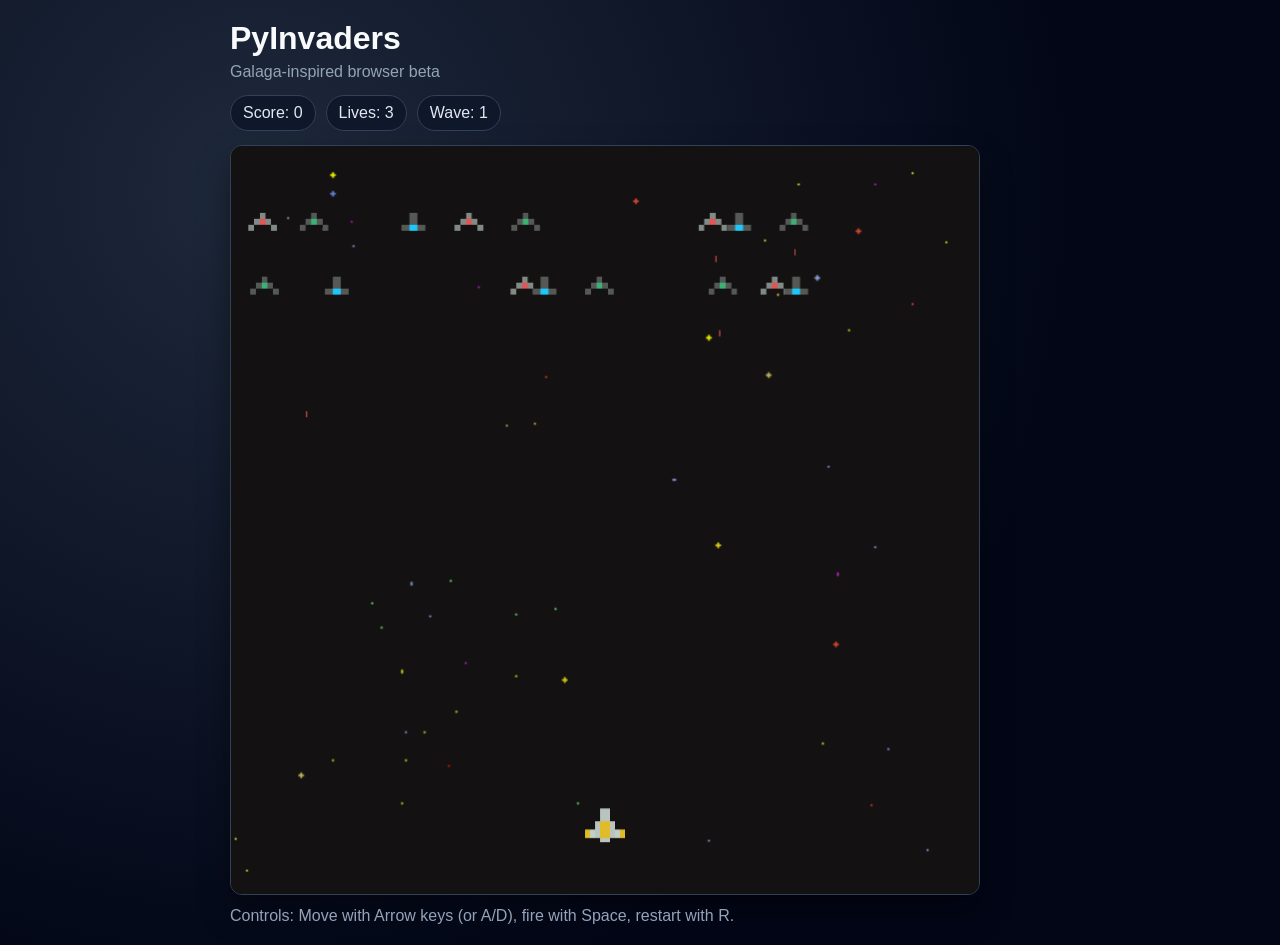
==== web/index.html @ b175267f "feat: add playable web beta and GitHub Pages deployment" ====
<!doctype html>
<html lang="en">
  <head>
    <meta charset="UTF-8" />
    <meta name="viewport" content="width=device-width, initial-scale=1.0" />
    <title>PyInvaders</title>
    <link rel="stylesheet" href="./styles.css" />
  </head>
  <body>
    <main class="app">
      <header class="header">
        <h1>PyInvaders</h1>
        <p>Galaga-inspired browser beta</p>
      </header>

      <section class="hud">
        <div class="chip">Score: <span id="score">0</span></div>
        <div class="chip">Lives: <span id="lives">3</span></div>
        <div class="chip">Wave: <span id="wave">1</span></div>
      </section>

      <canvas id="game" width="750" height="750" aria-label="PyInvaders game canvas"></canvas>

      <footer class="footer">
        Controls: Move with Arrow keys (or A/D), fire with Space, restart with R.
      </footer>
    </main>

    <script src="./game.js"></script>
  </body>
</html>
---- web/styles.css ----
* {
  box-sizing: border-box;
}

body {
  margin: 0;
  min-height: 100vh;
  font-family: Inter, Segoe UI, Roboto, Arial, sans-serif;
  color: #e2e8f0;
  background: radial-gradient(circle at 20% 20%, #1e293b, #020617 65%);
}

.app {
  max-width: 860px;
  margin: 0 auto;
  padding: 20px;
}

.header h1 {
  margin: 0;
  font-size: 2rem;
  color: #f8fafc;
}

.header p {
  margin: 6px 0 0;
  color: #94a3b8;
}

.hud {
  margin: 14px 0;
  display: flex;
  gap: 10px;
  flex-wrap: wrap;
}

.chip {
  padding: 8px 12px;
  border-radius: 999px;
  background: #0f172a;
  border: 1px solid #334155;
}

#game {
  width: 100%;
  max-width: 750px;
  height: auto;
  border: 1px solid #334155;
  border-radius: 12px;
  display: block;
  box-shadow: 0 16px 32px rgba(0, 0, 0, 0.4);
}

.footer {
  margin-top: 12px;
  color: #94a3b8;
}
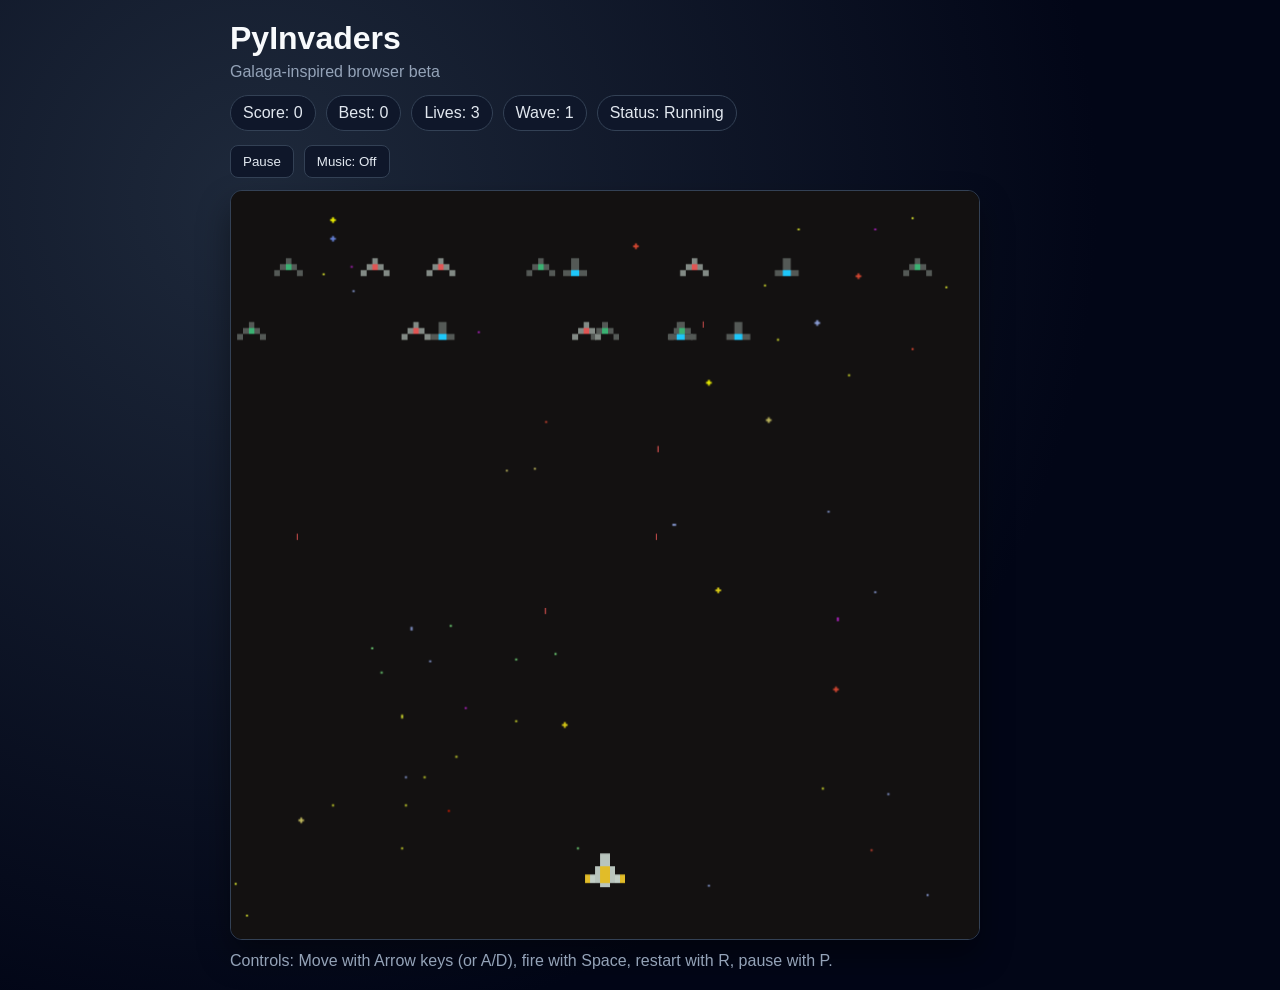
==== commit 50092329: "feat: add powerups, audio toggle, pause, and expanded HUD" ====
--- a/web/index.html
+++ b/web/index.html
@@ -15,14 +15,21 @@
 
       <section class="hud">
         <div class="chip">Score: <span id="score">0</span></div>
+        <div class="chip">Best: <span id="best">0</span></div>
         <div class="chip">Lives: <span id="lives">3</span></div>
         <div class="chip">Wave: <span id="wave">1</span></div>
+        <div class="chip">Status: <span id="status">Running</span></div>
+      </section>
+
+      <section class="controls">
+        <button id="pause-btn" type="button">Pause</button>
+        <button id="audio-btn" type="button">Music: Off</button>
       </section>
 
       <canvas id="game" width="750" height="750" aria-label="PyInvaders game canvas"></canvas>
 
       <footer class="footer">
-        Controls: Move with Arrow keys (or A/D), fire with Space, restart with R.
+        Controls: Move with Arrow keys (or A/D), fire with Space, restart with R, pause with P.
       </footer>
     </main>
 
--- a/web/styles.css
+++ b/web/styles.css
@@ -34,6 +34,25 @@
   flex-wrap: wrap;
 }
 
+.controls {
+  margin: 0 0 12px;
+  display: flex;
+  gap: 10px;
+}
+
+.controls button {
+  border: 1px solid #334155;
+  border-radius: 8px;
+  background: #0f172a;
+  color: #e2e8f0;
+  padding: 8px 12px;
+  cursor: pointer;
+}
+
+.controls button:hover {
+  background: #1e293b;
+}
+
 .chip {
   padding: 8px 12px;
   border-radius: 999px;
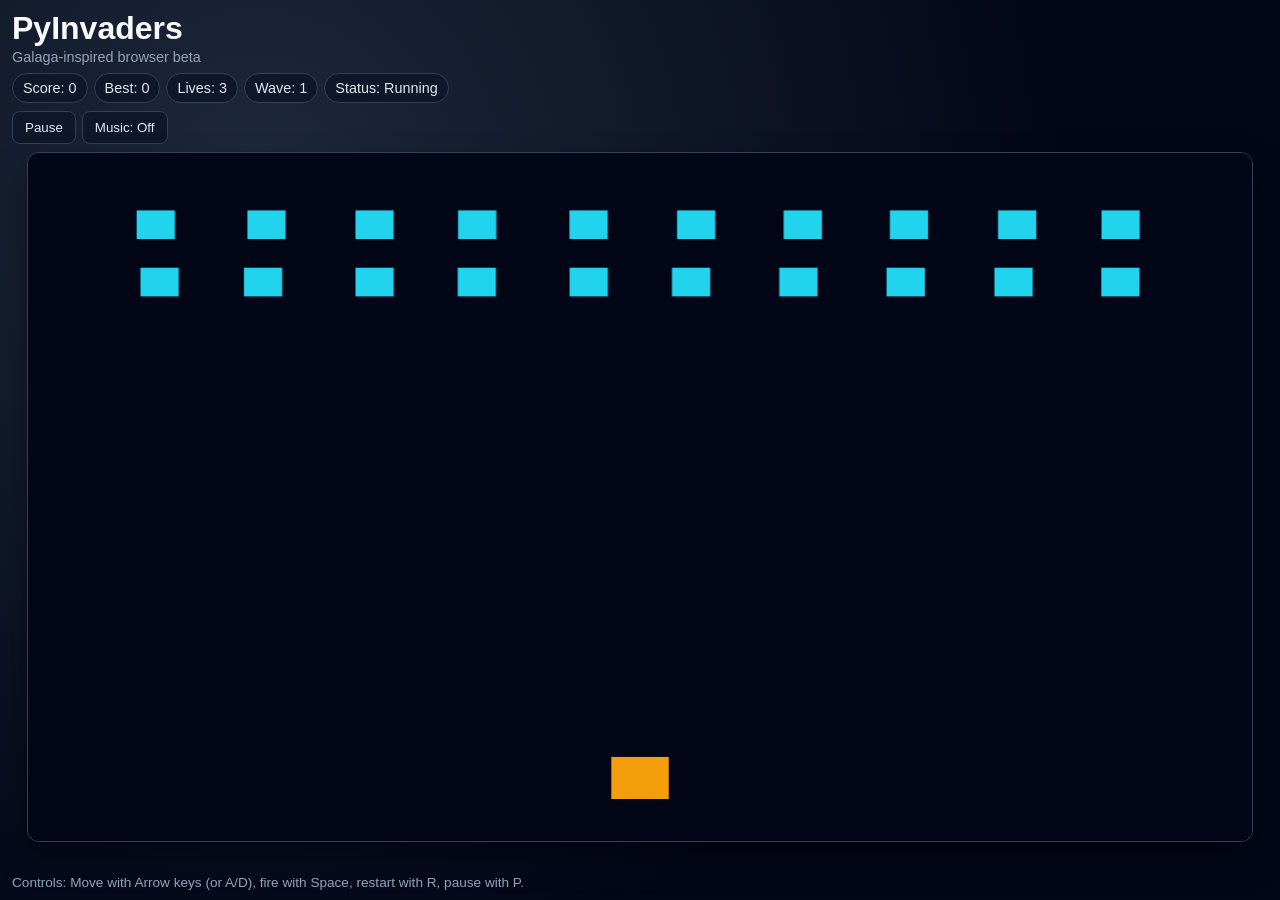
==== commit 29dea266: "feat: add boss mothership bombs and brighter projectile effects" ====
--- a/web/index.html
+++ b/web/index.html
@@ -26,7 +26,7 @@
         <button id="audio-btn" type="button">Music: Off</button>
       </section>
 
-      <canvas id="game" width="750" height="750" aria-label="PyInvaders game canvas"></canvas>
+      <canvas id="game" width="1280" height="720" aria-label="PyInvaders game canvas"></canvas>
 
       <footer class="footer">
         Controls: Move with Arrow keys (or A/D), fire with Space, restart with R, pause with P.
--- a/web/styles.css
+++ b/web/styles.css
@@ -4,16 +4,21 @@
 
 body {
   margin: 0;
-  min-height: 100vh;
+  height: 100vh;
+  overflow: hidden;
   font-family: Inter, Segoe UI, Roboto, Arial, sans-serif;
   color: #e2e8f0;
   background: radial-gradient(circle at 20% 20%, #1e293b, #020617 65%);
 }
 
 .app {
-  max-width: 860px;
+  height: 100vh;
+  max-width: 1400px;
   margin: 0 auto;
-  padding: 20px;
+  padding: 10px 12px;
+  display: grid;
+  grid-template-rows: auto auto auto 1fr auto;
+  gap: 8px;
 }
 
 .header h1 {
@@ -23,21 +28,22 @@
 }
 
 .header p {
-  margin: 6px 0 0;
+  margin: 2px 0 0;
   color: #94a3b8;
+  font-size: 0.9rem;
 }
 
 .hud {
-  margin: 14px 0;
+  margin: 0;
   display: flex;
-  gap: 10px;
+  gap: 6px;
   flex-wrap: wrap;
 }
 
 .controls {
-  margin: 0 0 12px;
+  margin: 0;
   display: flex;
-  gap: 10px;
+  gap: 6px;
 }
 
 .controls button {
@@ -54,23 +60,26 @@
 }
 
 .chip {
-  padding: 8px 12px;
+  padding: 6px 10px;
   border-radius: 999px;
   background: #0f172a;
   border: 1px solid #334155;
+  font-size: 0.9rem;
 }
 
 #game {
-  width: 100%;
-  max-width: 750px;
+  width: min(100%, 1280px);
+  max-width: 100%;
   height: auto;
   border: 1px solid #334155;
   border-radius: 12px;
   display: block;
+  margin: 0 auto;
   box-shadow: 0 16px 32px rgba(0, 0, 0, 0.4);
 }
 
 .footer {
-  margin-top: 12px;
+  margin-top: 0;
   color: #94a3b8;
+  font-size: 0.85rem;
 }
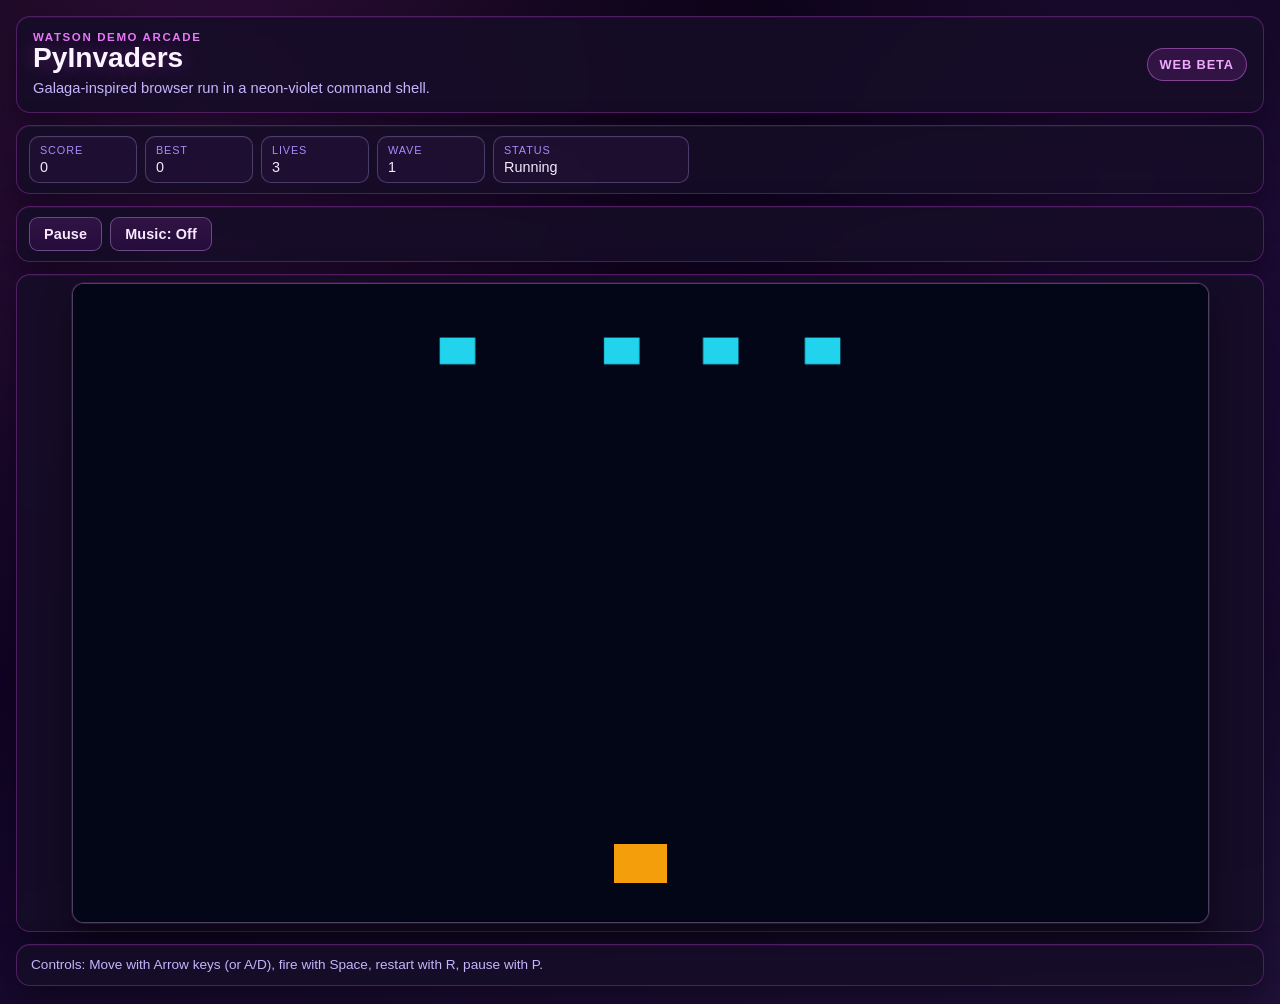
==== commit 2312eb11: "Standardize PyInvaders web UI shell Co-authored-by: Copilot App <223556219+Copilot@users.noreply.git" ====
--- a/web/index.html
+++ b/web/index.html
@@ -8,27 +8,33 @@
   </head>
   <body>
     <main class="app">
-      <header class="header">
-        <h1>PyInvaders</h1>
-        <p>Galaga-inspired browser beta</p>
+      <header class="header panel">
+        <div>
+          <p class="eyebrow">Watson Demo Arcade</p>
+          <h1>PyInvaders</h1>
+          <p class="subhead">Galaga-inspired browser run in a neon-violet command shell.</p>
+        </div>
+        <div class="badge">Web Beta</div>
       </header>
 
-      <section class="hud">
-        <div class="chip">Score: <span id="score">0</span></div>
-        <div class="chip">Best: <span id="best">0</span></div>
-        <div class="chip">Lives: <span id="lives">3</span></div>
-        <div class="chip">Wave: <span id="wave">1</span></div>
-        <div class="chip">Status: <span id="status">Running</span></div>
+      <section class="hud panel">
+        <div class="chip"><span class="chip-label">Score</span><span id="score">0</span></div>
+        <div class="chip"><span class="chip-label">Best</span><span id="best">0</span></div>
+        <div class="chip"><span class="chip-label">Lives</span><span id="lives">3</span></div>
+        <div class="chip"><span class="chip-label">Wave</span><span id="wave">1</span></div>
+        <div class="chip status-chip"><span class="chip-label">Status</span><span id="status">Running</span></div>
       </section>
 
-      <section class="controls">
+      <section class="controls panel">
         <button id="pause-btn" type="button">Pause</button>
         <button id="audio-btn" type="button">Music: Off</button>
       </section>
 
-      <canvas id="game" width="1280" height="720" aria-label="PyInvaders game canvas"></canvas>
+      <section class="stage panel">
+        <canvas id="game" width="1280" height="720" aria-label="PyInvaders game canvas"></canvas>
+      </section>
 
-      <footer class="footer">
+      <footer class="footer panel">
         Controls: Move with Arrow keys (or A/D), fire with Space, restart with R, pause with P.
       </footer>
     </main>
--- a/web/styles.css
+++ b/web/styles.css
@@ -2,84 +2,219 @@
   box-sizing: border-box;
 }
 
+:root {
+  --bg-0: #06020d;
+  --bg-1: #100325;
+  --bg-2: #1f1239;
+  --panel: rgba(21, 13, 39, 0.86);
+  --panel-border: rgba(217, 70, 239, 0.3);
+  --text-1: #f5e9ff;
+  --text-2: #c4b5fd;
+  --text-3: #a78bfa;
+  --accent-1: #a855f7;
+  --accent-2: #d946ef;
+  --accent-3: #e879f9;
+}
+
 body {
   margin: 0;
-  height: 100vh;
-  overflow: hidden;
+  min-height: 100vh;
   font-family: Inter, Segoe UI, Roboto, Arial, sans-serif;
-  color: #e2e8f0;
-  background: radial-gradient(circle at 20% 20%, #1e293b, #020617 65%);
+  color: var(--text-1);
+  background:
+    radial-gradient(circle at 15% 12%, rgba(217, 70, 239, 0.2), transparent 42%),
+    radial-gradient(circle at 88% 18%, rgba(168, 85, 247, 0.14), transparent 36%),
+    linear-gradient(165deg, var(--bg-0) 0%, var(--bg-1) 52%, var(--bg-2) 100%);
 }
 
 .app {
-  height: 100vh;
-  max-width: 1400px;
+  min-height: 100vh;
+  max-width: 1480px;
   margin: 0 auto;
-  padding: 10px 12px;
+  padding: 16px 16px 18px;
   display: grid;
   grid-template-rows: auto auto auto 1fr auto;
-  gap: 8px;
+  gap: 12px;
+}
+
+.panel {
+  border: 1px solid var(--panel-border);
+  background: var(--panel);
+  border-radius: 14px;
+  box-shadow:
+    inset 0 1px 0 rgba(255, 255, 255, 0.04),
+    0 16px 34px rgba(7, 2, 15, 0.5);
+  backdrop-filter: blur(3px);
+}
+
+.header {
+  display: flex;
+  justify-content: space-between;
+  align-items: center;
+  gap: 12px;
+  padding: 14px 16px;
+}
+
+.eyebrow {
+  margin: 0;
+  color: var(--accent-3);
+  text-transform: uppercase;
+  letter-spacing: 0.14em;
+  font-size: 0.72rem;
+  font-weight: 600;
 }
 
 .header h1 {
   margin: 0;
-  font-size: 2rem;
-  color: #f8fafc;
-}
-
-.header p {
-  margin: 2px 0 0;
-  color: #94a3b8;
+  font-size: clamp(1.75rem, 2.2vw, 2.45rem);
+  line-height: 1.05;
+  color: #fcf5ff;
+  text-shadow: 0 0 20px rgba(217, 70, 239, 0.34);
+}
+
+.subhead {
+  margin: 6px 0 0;
+  color: var(--text-2);
+  font-size: 0.92rem;
+  line-height: 1.35;
+}
+
+.badge {
+  border: 1px solid rgba(232, 121, 249, 0.45);
+  border-radius: 999px;
+  background: rgba(217, 70, 239, 0.14);
+  color: #f0abfc;
+  font-size: 0.8rem;
+  font-weight: 600;
+  letter-spacing: 0.07em;
+  text-transform: uppercase;
+  padding: 8px 12px;
+}
+
+.hud {
+  display: flex;
+  gap: 8px;
+  flex-wrap: wrap;
+  padding: 10px 12px;
+}
+
+.controls {
+  display: flex;
+  gap: 8px;
+  padding: 10px 12px;
+  flex-wrap: wrap;
+}
+
+.controls button {
+  border: 1px solid rgba(216, 180, 254, 0.36);
+  border-radius: 9px;
+  background: linear-gradient(180deg, rgba(65, 26, 88, 0.6), rgba(39, 13, 62, 0.94));
+  color: #fae8ff;
+  padding: 8px 14px;
   font-size: 0.9rem;
-}
-
-.hud {
-  margin: 0;
-  display: flex;
-  gap: 6px;
-  flex-wrap: wrap;
-}
-
-.controls {
-  margin: 0;
-  display: flex;
-  gap: 6px;
-}
-
-.controls button {
-  border: 1px solid #334155;
-  border-radius: 8px;
-  background: #0f172a;
-  color: #e2e8f0;
-  padding: 8px 12px;
+  font-weight: 600;
+  letter-spacing: 0.01em;
   cursor: pointer;
+  transition: transform 120ms ease, border-color 120ms ease, box-shadow 120ms ease, background 120ms ease;
 }
 
 .controls button:hover {
-  background: #1e293b;
+  border-color: rgba(232, 121, 249, 0.8);
+  box-shadow: 0 0 16px rgba(217, 70, 239, 0.28);
+  transform: translateY(-1px);
+}
+
+.controls button:active {
+  transform: translateY(0);
+}
+
+.controls button[aria-pressed='true'] {
+  border-color: rgba(244, 114, 182, 0.9);
+  box-shadow: 0 0 18px rgba(217, 70, 239, 0.34);
+  background: linear-gradient(180deg, rgba(94, 31, 121, 0.84), rgba(64, 19, 93, 0.96));
 }
 
 .chip {
-  padding: 6px 10px;
-  border-radius: 999px;
-  background: #0f172a;
-  border: 1px solid #334155;
+  min-width: 108px;
+  border-radius: 10px;
+  background: rgba(34, 16, 53, 0.72);
+  border: 1px solid rgba(196, 181, 253, 0.28);
+  padding: 7px 10px;
+  display: flex;
+  flex-direction: column;
+  gap: 3px;
+  box-shadow: inset 0 1px 0 rgba(255, 255, 255, 0.04);
   font-size: 0.9rem;
 }
 
+.chip-label {
+  color: var(--text-3);
+  text-transform: uppercase;
+  font-size: 0.68rem;
+  letter-spacing: 0.08em;
+}
+
+.status-chip {
+  min-width: 196px;
+}
+
+.stage {
+  padding: 8px;
+  display: grid;
+  place-items: center;
+}
+
 #game {
-  width: min(100%, 1280px);
+  width: min(100%, 1320px);
   max-width: 100%;
   height: auto;
-  border: 1px solid #334155;
+  border: 1px solid rgba(216, 180, 254, 0.35);
   border-radius: 12px;
   display: block;
   margin: 0 auto;
-  box-shadow: 0 16px 32px rgba(0, 0, 0, 0.4);
+  background: #05010b;
+  box-shadow:
+    0 0 0 1px rgba(217, 70, 239, 0.15),
+    0 16px 32px rgba(0, 0, 0, 0.45);
 }
 
 .footer {
-  margin-top: 0;
-  color: #94a3b8;
+  padding: 11px 14px;
+  color: var(--text-2);
   font-size: 0.85rem;
-}
+  line-height: 1.3;
+}
+
+@media (max-width: 900px) {
+  .app {
+    padding: 12px;
+    gap: 10px;
+  }
+
+  .header {
+    flex-wrap: wrap;
+    align-items: flex-start;
+  }
+
+  .status-chip {
+    min-width: 100%;
+  }
+}
+
+@media (max-width: 640px) {
+  .app {
+    grid-template-rows: auto auto auto auto 1fr auto;
+  }
+
+  .controls button {
+    flex: 1 1 150px;
+  }
+
+  .chip {
+    min-width: calc(50% - 4px);
+  }
+
+  .footer {
+    font-size: 0.8rem;
+  }
+}
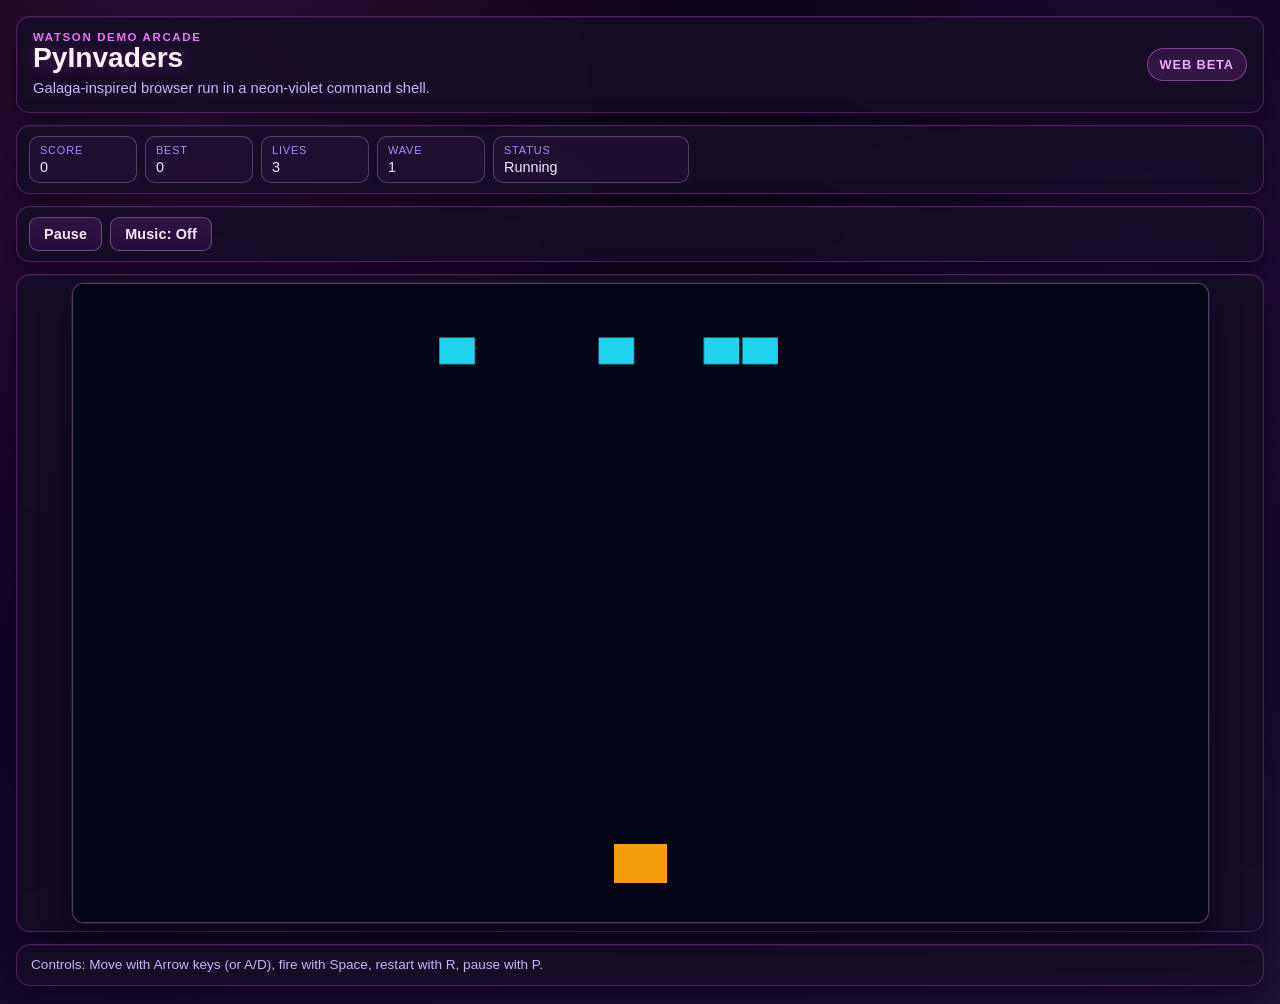
==== commit 1e2b6238: "Update browser tab title branding Co-authored-by: Copilot App <223556219+Copilot@users.noreply.githu" ====
--- a/web/index.html
+++ b/web/index.html
@@ -3,7 +3,7 @@
   <head>
     <meta charset="UTF-8" />
     <meta name="viewport" content="width=device-width, initial-scale=1.0" />
-    <title>PyInvaders</title>
+    <title>PyInvaders | Russell Watson</title>
     <link rel="stylesheet" href="./styles.css" />
   </head>
   <body>
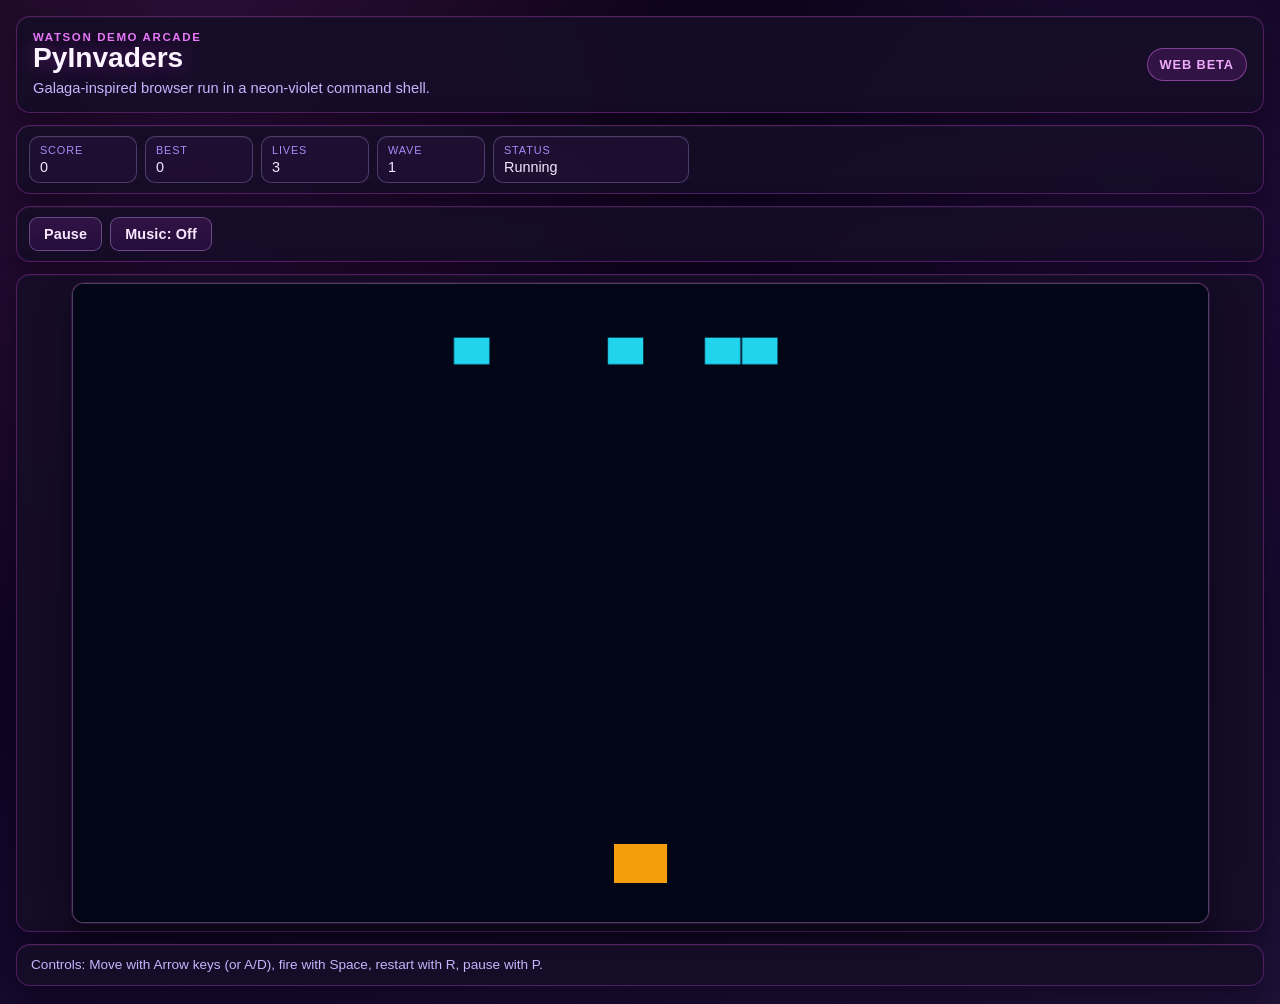
==== commit e62edd21: "Set browser title to project name Co-authored-by: Copilot App <223556219+Copilot@users.noreply.githu" ====
--- a/web/index.html
+++ b/web/index.html
@@ -3,7 +3,7 @@
   <head>
     <meta charset="UTF-8" />
     <meta name="viewport" content="width=device-width, initial-scale=1.0" />
-    <title>PyInvaders | Russell Watson</title>
+    <title>PyInvaders</title>
     <link rel="stylesheet" href="./styles.css" />
   </head>
   <body>
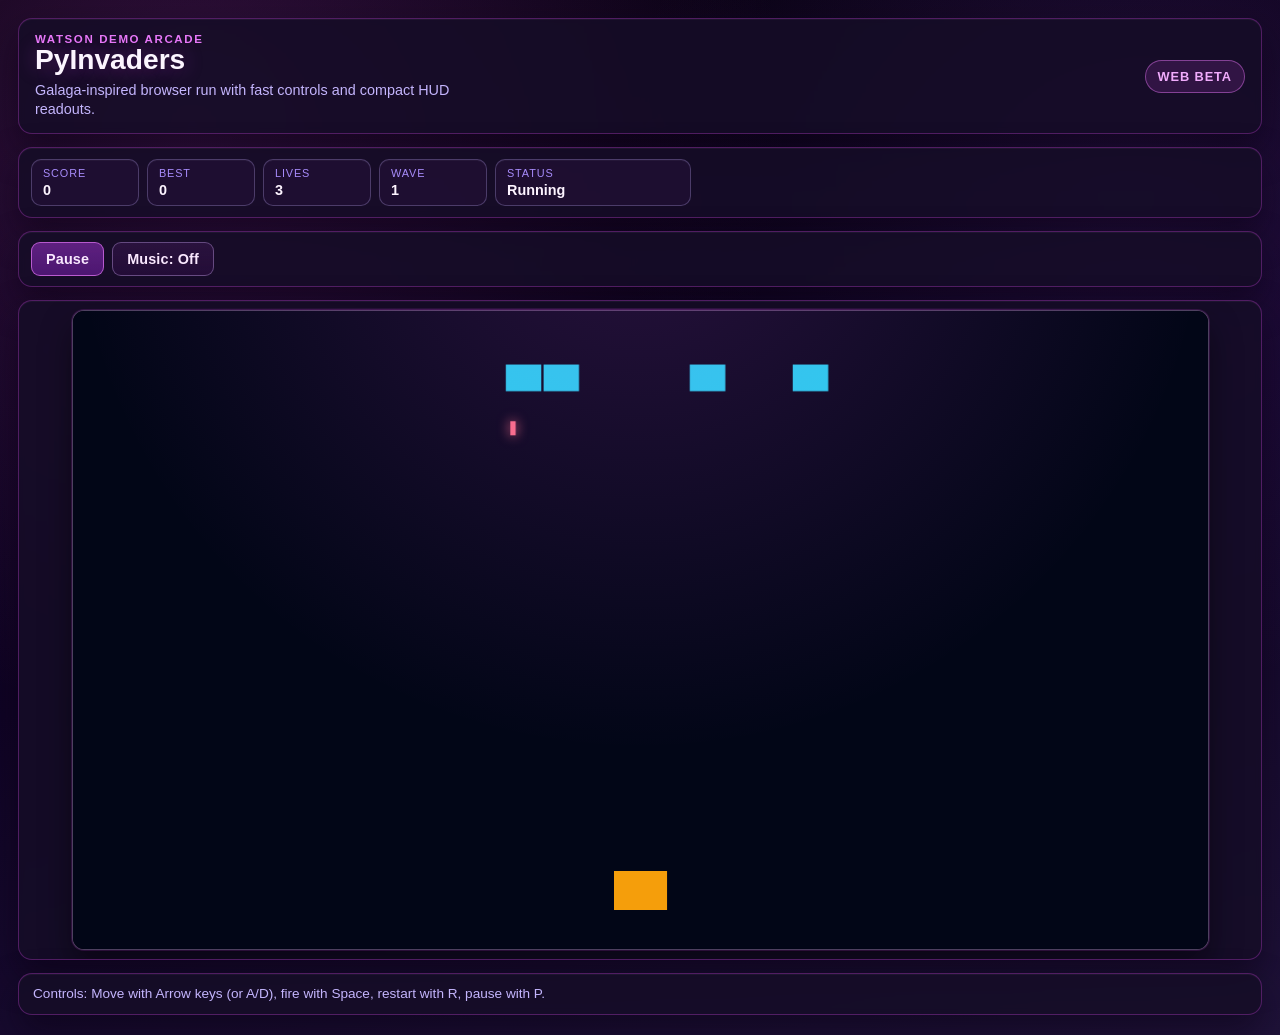
==== commit 16c7e707: "Apply quick-win PyInvaders UI polish Co-authored-by: Copilot App <223556219+Copilot@users.noreply.gi" ====
--- a/web/index.html
+++ b/web/index.html
@@ -12,22 +12,22 @@
         <div>
           <p class="eyebrow">Watson Demo Arcade</p>
           <h1>PyInvaders</h1>
-          <p class="subhead">Galaga-inspired browser run in a neon-violet command shell.</p>
+          <p class="subhead">Galaga-inspired browser run with fast controls and compact HUD readouts.</p>
         </div>
         <div class="badge">Web Beta</div>
       </header>
 
       <section class="hud panel">
-        <div class="chip"><span class="chip-label">Score</span><span id="score">0</span></div>
-        <div class="chip"><span class="chip-label">Best</span><span id="best">0</span></div>
-        <div class="chip"><span class="chip-label">Lives</span><span id="lives">3</span></div>
-        <div class="chip"><span class="chip-label">Wave</span><span id="wave">1</span></div>
-        <div class="chip status-chip"><span class="chip-label">Status</span><span id="status">Running</span></div>
+        <div class="chip"><span class="chip-label">Score</span><span class="chip-value" id="score">0</span></div>
+        <div class="chip"><span class="chip-label">Best</span><span class="chip-value" id="best">0</span></div>
+        <div class="chip"><span class="chip-label">Lives</span><span class="chip-value" id="lives">3</span></div>
+        <div class="chip"><span class="chip-label">Wave</span><span class="chip-value" id="wave">1</span></div>
+        <div class="chip status-chip"><span class="chip-label">Status</span><span class="chip-value" id="status">Running</span></div>
       </section>
 
       <section class="controls panel">
-        <button id="pause-btn" type="button">Pause</button>
-        <button id="audio-btn" type="button">Music: Off</button>
+        <button id="pause-btn" class="btn-primary" type="button">Pause</button>
+        <button id="audio-btn" class="btn-secondary" type="button">Music: Off</button>
       </section>
 
       <section class="stage panel">
--- a/web/styles.css
+++ b/web/styles.css
@@ -31,10 +31,10 @@
   min-height: 100vh;
   max-width: 1480px;
   margin: 0 auto;
-  padding: 16px 16px 18px;
+  padding: 18px 18px 20px;
   display: grid;
   grid-template-rows: auto auto auto 1fr auto;
-  gap: 12px;
+  gap: 13px;
 }
 
 .panel {
@@ -45,6 +45,14 @@
     inset 0 1px 0 rgba(255, 255, 255, 0.04),
     0 16px 34px rgba(7, 2, 15, 0.5);
   backdrop-filter: blur(3px);
+  transition: border-color 140ms ease, box-shadow 140ms ease;
+}
+
+.panel:hover {
+  border-color: rgba(232, 121, 249, 0.4);
+  box-shadow:
+    inset 0 1px 0 rgba(255, 255, 255, 0.04),
+    0 18px 36px rgba(7, 2, 15, 0.55);
 }
 
 .header {
@@ -75,8 +83,9 @@
 .subhead {
   margin: 6px 0 0;
   color: var(--text-2);
-  font-size: 0.92rem;
+  font-size: 0.9rem;
   line-height: 1.35;
+  max-width: 58ch;
 }
 
 .badge {
@@ -95,7 +104,8 @@
   display: flex;
   gap: 8px;
   flex-wrap: wrap;
-  padding: 10px 12px;
+  align-items: stretch;
+  padding: 11px 12px;
 }
 
 .controls {
@@ -118,6 +128,15 @@
   transition: transform 120ms ease, border-color 120ms ease, box-shadow 120ms ease, background 120ms ease;
 }
 
+.controls .btn-primary {
+  border-color: rgba(232, 121, 249, 0.68);
+  background: linear-gradient(180deg, rgba(115, 39, 153, 0.78), rgba(78, 23, 115, 0.98));
+}
+
+.controls .btn-secondary {
+  background: linear-gradient(180deg, rgba(56, 24, 78, 0.58), rgba(37, 13, 57, 0.94));
+}
+
 .controls button:hover {
   border-color: rgba(232, 121, 249, 0.8);
   box-shadow: 0 0 16px rgba(217, 70, 239, 0.28);
@@ -126,6 +145,11 @@
 
 .controls button:active {
   transform: translateY(0);
+}
+
+.controls button:focus-visible {
+  outline: 2px solid rgba(232, 121, 249, 0.85);
+  outline-offset: 2px;
 }
 
 .controls button[aria-pressed='true'] {
@@ -139,10 +163,11 @@
   border-radius: 10px;
   background: rgba(34, 16, 53, 0.72);
   border: 1px solid rgba(196, 181, 253, 0.28);
-  padding: 7px 10px;
+  padding: 7px 11px;
   display: flex;
   flex-direction: column;
   gap: 3px;
+  justify-content: center;
   box-shadow: inset 0 1px 0 rgba(255, 255, 255, 0.04);
   font-size: 0.9rem;
 }
@@ -154,14 +179,31 @@
   letter-spacing: 0.08em;
 }
 
+.chip-value {
+  color: #fdf4ff;
+  font-weight: 650;
+  font-variant-numeric: tabular-nums;
+}
+
 .status-chip {
   min-width: 196px;
 }
 
 .stage {
-  padding: 8px;
+  padding: 9px;
   display: grid;
   place-items: center;
+  position: relative;
+  overflow: hidden;
+}
+
+.stage::before {
+  content: '';
+  position: absolute;
+  inset: 7px;
+  border-radius: 11px;
+  pointer-events: none;
+  background: radial-gradient(circle at 50% -20%, rgba(217, 70, 239, 0.18), transparent 58%);
 }
 
 #game {
